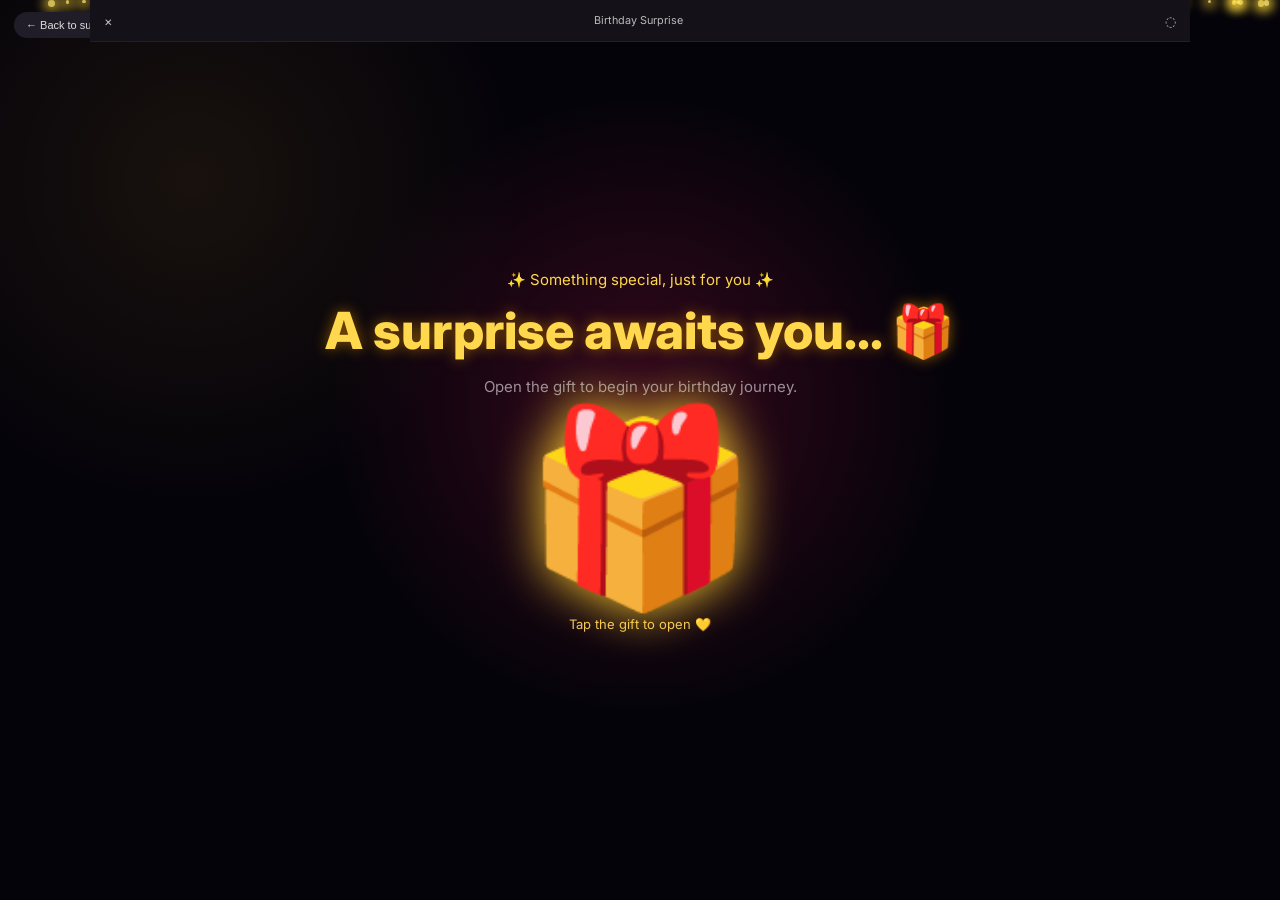
==== index.html @ 7bdaf1f1 "Add files via upload" ====
<!DOCTYPE html>
<html lang="en">
<head>
<meta charset="UTF-8">
<meta name="viewport" content="width=device-width,initial-scale=1.0,maximum-scale=1.0,user-scalable=no">
<title>Birthday Surprise ✨</title>
<link rel="preconnect" href="https://fonts.googleapis.com">
<link href="https://fonts.googleapis.com/css2?family=Inter:wght@400;600;700;800&family=Great+Vibes&display=swap" rel="stylesheet">
<link rel="stylesheet" href="style.css">
</head>
<body>
<div id="sparkles"></div>

<header class="topbar">
  <span>×</span><small>Birthday Surprise</small><span>◌</span>
</header>

<main id="app">
  <section class="screen active" id="s1">
    <button class="back">← Back to surprise</button>
    <div class="hero">
      <div class="eyebrow">✨ Something special, just for you ✨</div>
      <h1>A surprise awaits you... 🎁</h1>
      <p class="sub">Open the gift to begin your birthday journey.</p>
      <button class="gift" onclick="go(2)" aria-label="Open gift">
        <span>🎁</span>
      </button>
      <p class="hint">Tap the gift to open 💛</p>
    </div>
  </section>

  <section class="screen" id="s2">
    <button class="back" onclick="go(1)">← Back</button>
    <div class="card lock">
      <div class="timer">18:36</div>
      <div class="tiny">Birthday Surprise 💕</div>
      <div class="lockicon">🔒</div>
      <h2>Enter the secret code 💗</h2>
      <div class="dots" id="dots">○ ○ ○ ○</div>
      <div class="keypad">
        <button onclick="key(1)">1</button><button onclick="key(2)">2</button><button onclick="key(3)">3</button>
        <button onclick="key(4)">4</button><button onclick="key(5)">5</button><button onclick="key(6)">6</button>
        <button onclick="key(7)">7</button><button onclick="key(8)">8</button><button onclick="key(9)">9</button>
        <button class="empty"></button><button onclick="key(0)">0</button><button onclick="backspace()">⌫</button>
      </div>
      <p class="error" id="error"></p>
    </div>
  </section>

  <section class="screen" id="s3">
    <div class="hero">
      <div class="round">🧸</div>
      <h2>There's something<br><span>special</span> I want to tell you...</h2>
      <p class="sub">I made something special for you...</p>
      <button class="continue" onclick="go(4)">Continue →</button>
    </div>
  </section>

  <section class="screen" id="s4">
    <div class="hero">
      <h1>Happy Birthday <span id="name1">Rameen</span> 🎂</h1>
      <p>The world has been better since ❤️</p>
      <div class="stats">
        <div><b>17</b><small>YEARS</small></div>
        <div><b>6,208</b><small>DAYS</small></div>
        <div><b>149,011</b><small>HOURS</small></div>
        <div><b>8,940,660</b><small>MINUTES</small></div>
      </div>
      <div class="cake" onclick="blowCandles()">🎂<div class="flame">🕯️ 1 7 🕯️</div></div>
      <p class="hint">Tap the cake to blow the candles 🕯️</p>
      <button class="continue hidden" id="afterCake" onclick="go(5)">Continue →</button>
    </div>
  </section>

  <section class="screen" id="s5">
    <div class="hero">
      <h2>Pop the Wishes 🎈</h2>
      <p class="sub">Tap each balloon to reveal a little wish</p>
      <div class="balloons">
        <button onclick="pop(this,'You deserve every beautiful thing 💛')">🎈</button>
        <button onclick="pop(this,'May your smile stay forever ✨')">🎈</button>
        <button onclick="pop(this,'I hope all your dreams come true 🌙')">🎈</button>
        <button onclick="pop(this,'You make ordinary days special 💕')">🎈</button>
        <button onclick="pop(this,'Keep shining, birthday girl 🌟')">🎈</button>
        <button onclick="pop(this,'Today is all about YOU! 🎂')">🎈</button>
      </div>
      <p id="wishCount">Popped 0/6</p>
      <div class="wishbox" id="wishbox">Tap a balloon 💗</div>
      <button class="continue hidden" id="afterBalloons" onclick="go(6)">Continue →</button>
    </div>
  </section>

  <section class="screen" id="s6">
    <div class="hero">
      <h2>One Last Surprise ✨</h2>
      <p class="sub">Scratch the golden card to reveal it</p>
      <div class="scratch" onclick="revealScratch(this)">
        <div class="scratchcover">✨ Scratch / tap ✨</div>
        <div class="scratchtext">Happy Birthday! 🎉<br><small>You found the hidden surprise 💖</small></div>
      </div>
      <button class="continue hidden" id="afterScratch" onclick="go(7)">Open my letter 💌</button>
    </div>
  </section>

  <section class="screen" id="s7">
    <div class="hero letter-page">
      <div class="envelope">💌</div>
      <h2>A Letter Just For You</h2>
      <div class="letter">
        <div class="script">My jaan,</div>
        <p>On this very special day, I want you to know how deeply special you are to me. Your smile makes my day brighter, and your presence makes even simple moments feel beautiful.</p>
        <p>I hope this new year of your life brings you endless happiness, peaceful moments, big dreams, and all the love your heart can hold.</p>
        <p>Never forget how precious you are. Keep smiling, keep shining, and always remember that you deserve the very best.</p>
        <div class="script">Happy Birthday, my love! ❤️</div>
      </div>
      <button class="continue" onclick="go(1)">↻ Watch it again</button>
    </div>
  </section>
</main>

<script src="script.js"></script>
</body>
</html>
---- style.css ----
*{box-sizing:border-box}html,body{margin:0;min-height:100%;font-family:Inter,system-ui,sans-serif;background:#05030a;color:#fff}body{overflow-x:hidden;background:radial-gradient(circle at 50% 65%,#3a0719 0,#12040e 38%,#05030a 78%)}#sparkles{position:fixed;inset:0;pointer-events:none;overflow:hidden;z-index:0}.spark{position:absolute;width:5px;height:5px;border-radius:50%;background:#ffe86b;box-shadow:0 0 12px 4px #ffd83d;animation:float 5s linear infinite;opacity:.8}@keyframes float{0%{transform:translateY(110vh) scale(.6);opacity:0}15%{opacity:.9}100%{transform:translateY(-10vh) scale(1.2);opacity:0}}.topbar{height:36px;display:flex;align-items:center;justify-content:space-between;padding:0 14px;background:#141218;color:#bbb;font-size:13px;position:relative;z-index:3}.screen{display:none;position:relative;z-index:1;min-height:calc(100vh - 36px);padding:18px 18px 40px}.screen.active{display:flex;justify-content:center;align-items:center}.hero{text-align:center;width:min(430px,100%);margin:auto}.back{position:absolute;top:12px;left:14px;border:0;border-radius:20px;padding:7px 12px;background:#211d28;color:#ddd;font-size:11px}.eyebrow{color:#ffd84d;font-size:12px;margin-bottom:8px}h1,h2{color:#ffd84d;text-shadow:0 0 14px #8b5700;margin:10px 0;font-weight:800}h1{font-size:24px}h2{font-size:24px;line-height:1.25}.sub{font-size:11px;color:#9d8f9b}.hint{font-size:11px;color:#f5c85b}.gift{border:0;background:none;font-size:120px;line-height:1;filter:drop-shadow(0 0 25px #ffcf2d);animation:bob 1.8s ease-in-out infinite;cursor:pointer}@keyframes bob{50%{transform:translateY(-10px) scale(1.03)}}.card{background:linear-gradient(145deg,#2a0b25,#120815);border:1px solid #54204a;border-radius:18px;padding:20px;box-shadow:0 0 35px #3a0a35}.lock{width:310px;text-align:center}.timer{font-size:24px;font-weight:800}.tiny{font-size:9px;color:#bd8eaf}.lockicon{font-size:30px;margin:15px}.lock h2{font-size:13px}.dots{color:#ff6998;letter-spacing:5px;margin:8px}.keypad{display:grid;grid-template-columns:repeat(3,1fr);gap:8px;margin-top:15px}.keypad button{border:0;border-radius:50%;aspect-ratio:1;background:#4a1839;color:#fff;font-weight:700;font-size:16px}.keypad .empty{visibility:hidden}.error{height:16px;color:#ff6c8f;font-size:10px}.round{width:58px;height:58px;border:2px solid #d59d28;border-radius:50%;display:grid;place-items:center;margin:0 auto 18px;background:#32120e;font-size:30px}.continue{border:1px solid #b48a31;background:#27170f;color:#ffd85b;border-radius:20px;padding:10px 22px;font-weight:700;margin-top:18px;cursor:pointer}.stats{display:grid;grid-template-columns:1fr 1fr;gap:12px;margin:22px 0}.stats div{display:flex;flex-direction:column}.stats b{font-size:21px;color:#ffd84d}.stats small{font-size:7px;color:#b69c56;letter-spacing:1px}.cake{font-size:92px;position:relative;display:inline-block;cursor:pointer;filter:drop-shadow(0 0 16px #ffcc42)}.flame{position:absolute;top:22px;left:18px;font-size:13px;color:#fff}.hidden{display:none}.balloons{display:flex;justify-content:center;gap:6px;flex-wrap:wrap;margin:25px auto 10px;max-width:300px}.balloons button{border:0;background:none;font-size:52px;cursor:pointer;transition:.25s}.balloons button.popped{transform:scale(0);opacity:0}.wishbox{min-height:46px;padding:12px;border-radius:14px;background:#251018;border:1px solid #4b2430;color:#e9c4ca;font-size:11px}.scratch{position:relative;margin:25px auto;width:min(320px,90vw);height:170px;border-radius:18px;overflow:hidden;border:1px solid #9c7023;background:linear-gradient(135deg,#3a1122,#180712);display:grid;place-items:center;cursor:pointer;box-shadow:0 0 25px #4d162d}.scratchcover{position:absolute;inset:0;display:grid;place-items:center;background:linear-gradient(135deg,#9d7720,#f1c34d,#6f4b12);color:#241509;font-weight:800;transition:.6s;z-index:2}.scratch.revealed .scratchcover{opacity:0;pointer-events:none}.scratchtext{font-size:24px;color:#ffd85b;text-shadow:0 0 12px #ffbd2b}.scratchtext small{font-size:10px;color:#e7d8c2}.letter-page{max-width:430px}.envelope{font-size:40px}.letter{text-align:left;background:linear-gradient(#2b1019,#1b0a12);border:1px solid #5b2730;border-radius:12px;padding:16px 18px;margin:16px 0;min-height:360px;box-shadow:inset 0 0 25px #12030a}.letter p{font-family:Georgia,serif;font-size:11px;line-height:1.7;color:#e4c9bc}.script{font-family:"Great Vibes",cursive;color:#f4b96b;font-size:25px;margin-bottom:8px}@media (min-width:600px){
  body{
    min-height:100vh;
    display:flex;
    justify-content:center;
    align-items:center;
    background:
      radial-gradient(circle at 50% 45%,rgba(92,13,43,.55),transparent 38%),
      radial-gradient(circle at 15% 20%,rgba(255,190,55,.08),transparent 25%),
      #05030a;
  }
  #app{
    width:100%;
    min-height:100vh;
  }
  .topbar{
    position:fixed;
    top:0;
    left:50%;
    transform:translateX(-50%);
    width:min(1100px,100%);
    height:42px;
    border-bottom:1px solid rgba(255,255,255,.06);
  }
  .screen{
    width:100%;
    min-height:100vh;
    padding:75px 40px 60px;
  }
  .hero{
    width:min(850px,100%);
    padding:20px;
  }
  h1{font-size:clamp(30px,4vw,56px)}
  h2{font-size:clamp(28px,3.5vw,50px)}
  .sub{font-size:15px}
  .eyebrow{font-size:15px}
  .gift{font-size:clamp(120px,15vw,190px)}
  .hint{font-size:13px}
  .card.lock{width:min(390px,100%)}
  .keypad{max-width:320px;margin:18px auto 0}
  .keypad button{font-size:18px}
  .round{width:76px;height:76px;font-size:38px}
  .stats{
    grid-template-columns:repeat(4,1fr);
    max-width:760px;
    margin:32px auto;
    gap:22px;
  }
  .stats b{font-size:clamp(24px,3vw,38px)}
  .stats small{font-size:9px}
  .cake{font-size:130px}
  .balloons{max-width:600px;gap:18px}
  .balloons button{font-size:70px}
  .scratch{width:min(520px,80vw);height:240px}
  .letter{
    max-width:700px;
    margin:24px auto;
    padding:28px 34px;
    min-height:360px;
  }
  .letter p{font-size:15px;line-height:1.85}
  .script{font-size:34px}
  .continue{font-size:14px;padding:12px 28px}
}

@media (max-width:599px){
  .screen{min-height:calc(100svh - 36px)}
}

@media (min-width:1000px){
  .hero{max-width:950px}
  .letter-page .hero{max-width:900px}
}
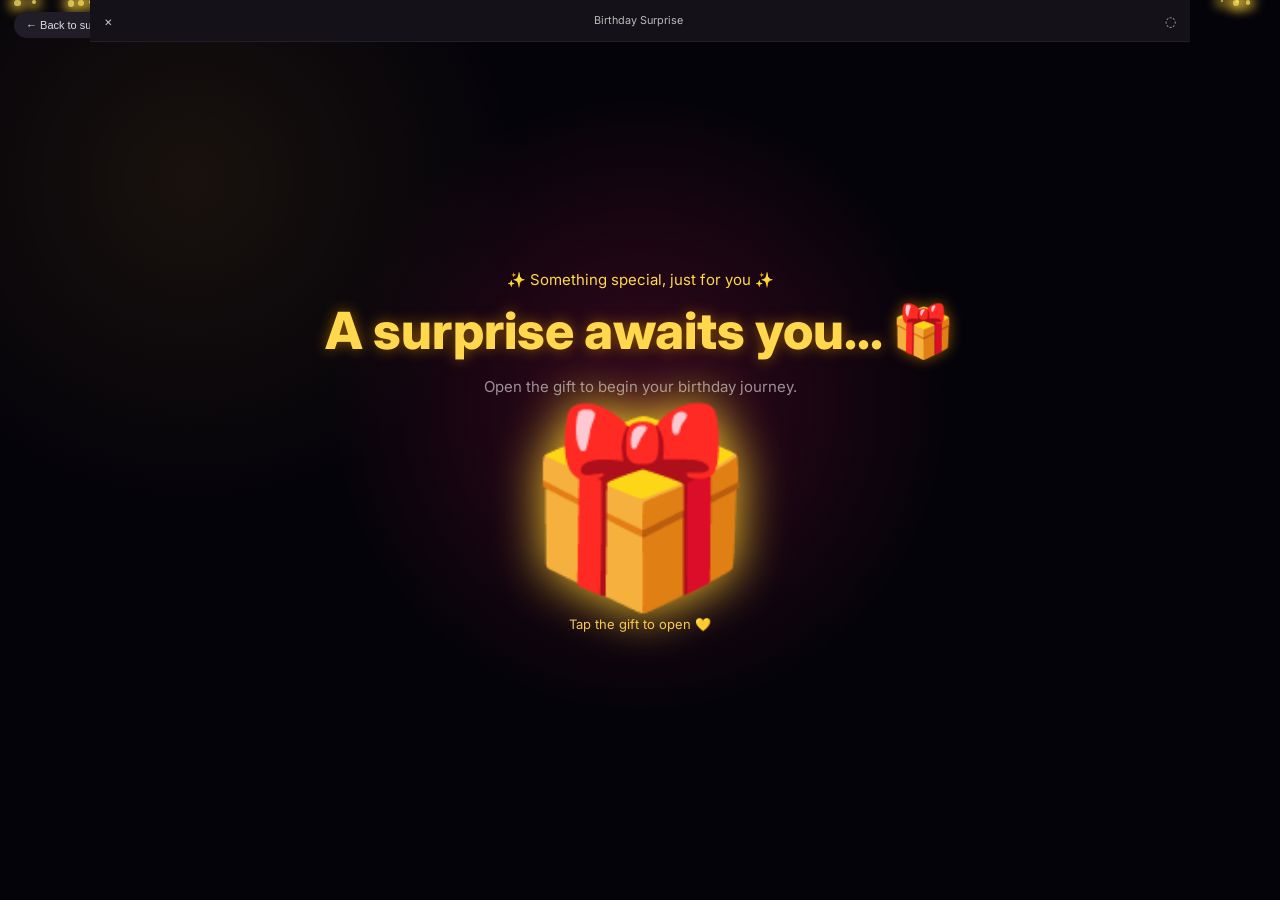
==== commit 4a4651c3: "Add files via upload" ====
--- a/index.html
+++ b/index.html
@@ -114,8 +114,29 @@
         <div class="script">Happy Birthday, my love! ❤️</div>
       </div>
       <button class="continue" onclick="go(1)">↻ Watch it again</button>
+      <button class="last-surprise-btn" onclick="go(8)">💝 Last Surprise From Muaaz</button>
     </div>
   </section>
+  <section class="screen" id="s8">
+    <div class="hero last-surprise-page">
+      <button class="back" onclick="go(7)">← Back</button>
+      <div class="eyebrow">💗 A little memory wall, made just for you 💗</div>
+      <h2>Last Surprise From Muaaz ✨</h2>
+      <p class="sub">Four moments I want to keep close to my heart.</p>
+      <div class="memory-stack">
+        <figure class="memory-frame"><span class="tape tape-left"></span><img src="images/photo1.jpg" alt="Birthday memory 1"><figcaption>My beautiful birthday girl 🎂💕</figcaption></figure>
+        <figure class="memory-frame"><span class="tape tape-right"></span><img src="images/photo2.jpg" alt="Memory together"><figcaption>Us — one of my favorite memories 🤍</figcaption></figure>
+        <figure class="memory-frame"><span class="tape tape-left"></span><img src="images/photo3.jpg" alt="Beautiful memory"><figcaption>Your smile will always be my favorite ✨</figcaption></figure>
+        <figure class="memory-frame"><span class="tape tape-right"></span><img src="images/photo4.jpg" alt="Dreamy memory together"><figcaption>And maybe... our forever 💍❤️</figcaption></figure>
+      </div>
+      <div class="final-note">
+        <div class="script">For my jaan, Rameen ❤️</div>
+        <p>No matter how many birthdays come, I hope I get to see you smile through all of them.</p>
+      </div>
+      <button class="continue" onclick="go(1)">↻ Start Again</button>
+    </div>
+  </section>
+
 </main>
 
 <script src="script.js"></script>
--- a/style.css
+++ b/style.css
@@ -72,3 +72,8 @@
   .hero{max-width:950px}
   .letter-page .hero{max-width:900px}
 }
+
+
+.last-surprise-btn{display:block;margin:12px auto 0;border:1px solid #d8a74a;background:linear-gradient(135deg,#3a1a24,#1f0d17);color:#ffd96a;border-radius:24px;padding:11px 20px;font-weight:800;font-size:12px;cursor:pointer;box-shadow:0 0 18px rgba(255,193,65,.12);transition:transform .2s,box-shadow .2s}.last-surprise-btn:hover{transform:translateY(-2px);box-shadow:0 0 24px rgba(255,193,65,.24)}
+.last-surprise-page{max-width:760px!important}.last-surprise-page h2{margin-top:12px}.memory-stack{width:min(540px,100%);margin:28px auto 10px;display:flex;flex-direction:column;gap:30px;padding:10px 8px 5px}.memory-frame{position:relative;margin:0;padding:12px 12px 28px;background:linear-gradient(145deg,#fffaf1,#f1e4d1);border:1px solid rgba(255,255,255,.75);box-shadow:0 12px 30px rgba(0,0,0,.38),0 0 0 6px rgba(255,211,122,.08);transform:rotate(-1.2deg);border-radius:3px}.memory-frame:nth-child(even){transform:rotate(1.3deg)}.memory-frame img{display:block;width:100%;height:auto;max-height:680px;object-fit:cover;background:#12070d}.memory-frame figcaption{font-family:"Great Vibes",cursive;color:#5b2837;font-size:22px;line-height:1.15;padding:12px 5px 0}.tape{position:absolute;width:78px;height:22px;background:rgba(244,196,116,.55);top:-10px;z-index:3;box-shadow:0 1px 4px rgba(0,0,0,.15)}.tape-left{left:22px;transform:rotate(-8deg)}.tape-right{right:22px;transform:rotate(8deg)}.final-note{margin:28px auto 4px;padding:20px 22px;border:1px solid #5a2732;border-radius:18px;background:linear-gradient(145deg,rgba(55,13,29,.92),rgba(24,7,17,.94));box-shadow:inset 0 0 25px rgba(255,180,80,.05)}.final-note .script{font-size:30px}.final-note p{margin:8px 0 0;color:#e5c9c0;font-family:Georgia,serif;font-size:12px;line-height:1.65}
+@media (min-width:600px){.last-surprise-btn{font-size:14px;padding:13px 26px}.memory-stack{width:min(650px,100%);gap:38px}.memory-frame{padding:16px 16px 34px}.memory-frame figcaption{font-size:28px}.final-note{max-width:650px;padding:24px 30px}.final-note p{font-size:15px}}
